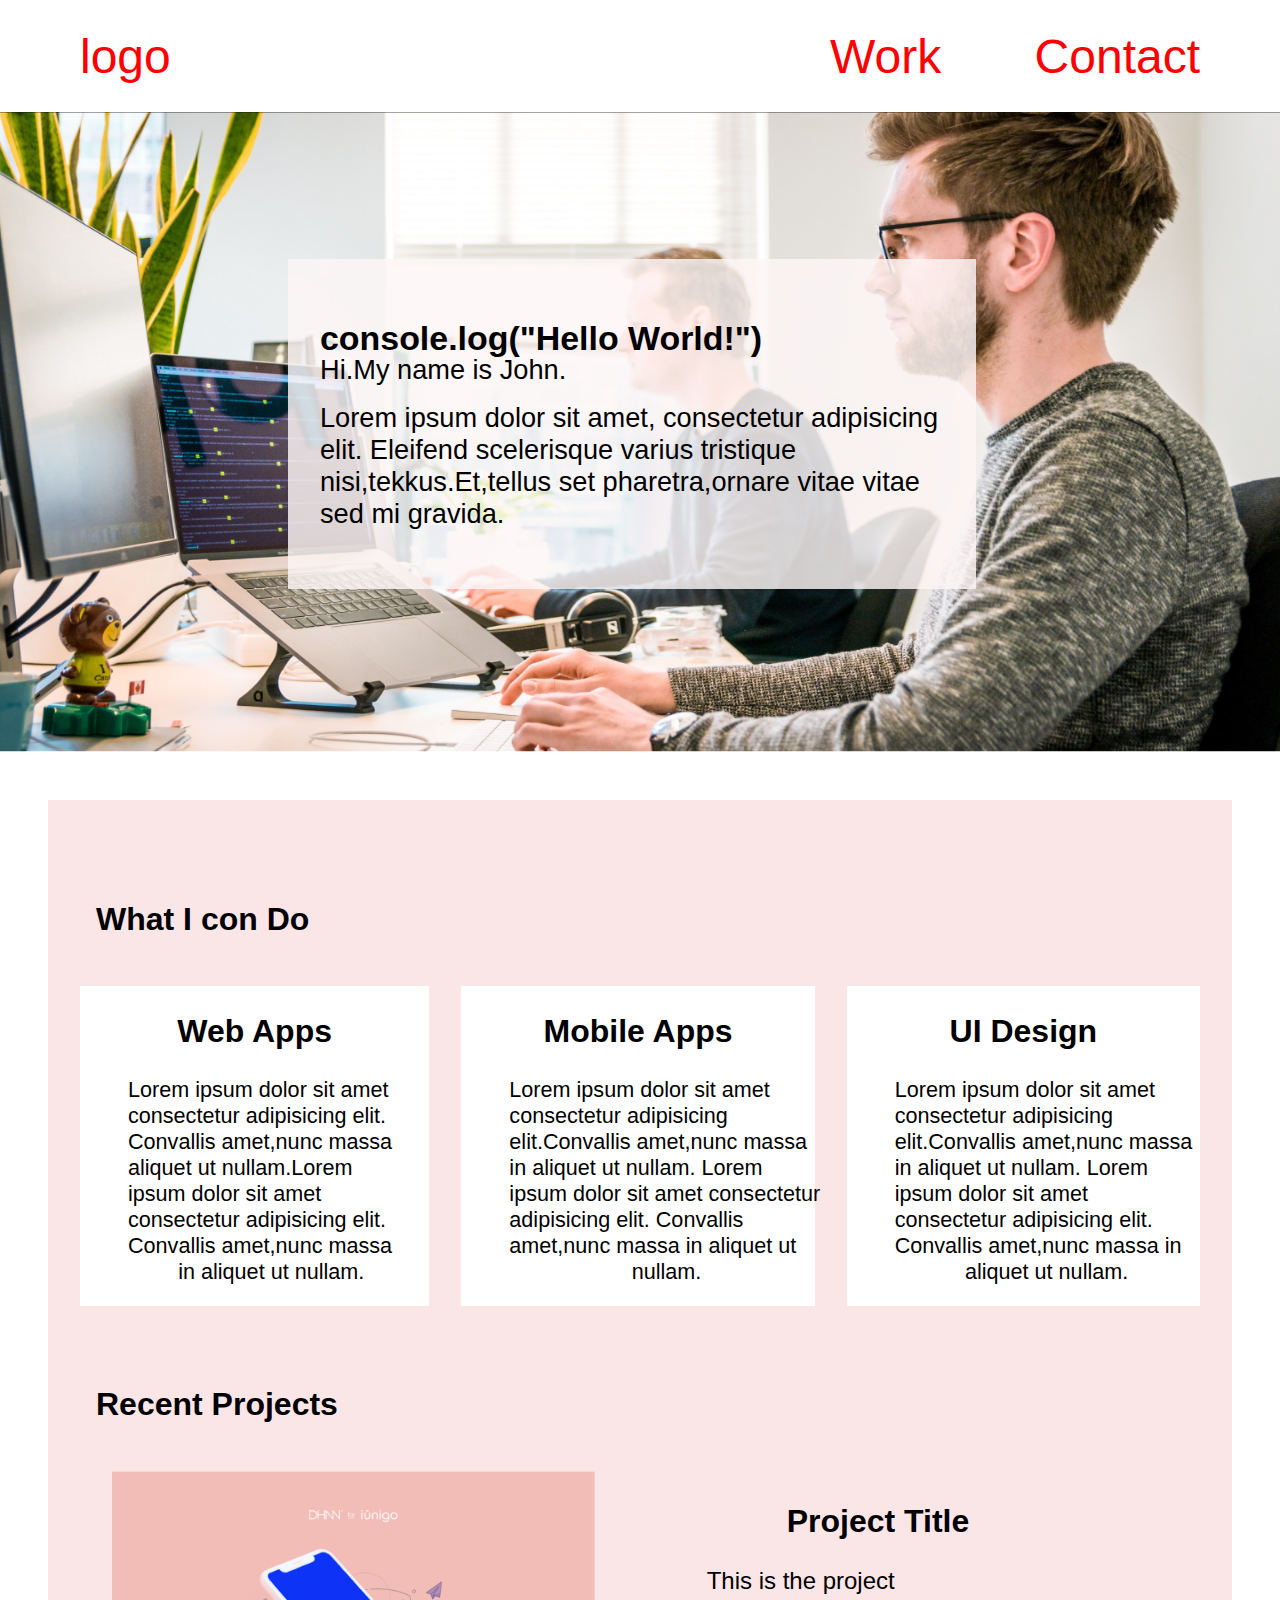
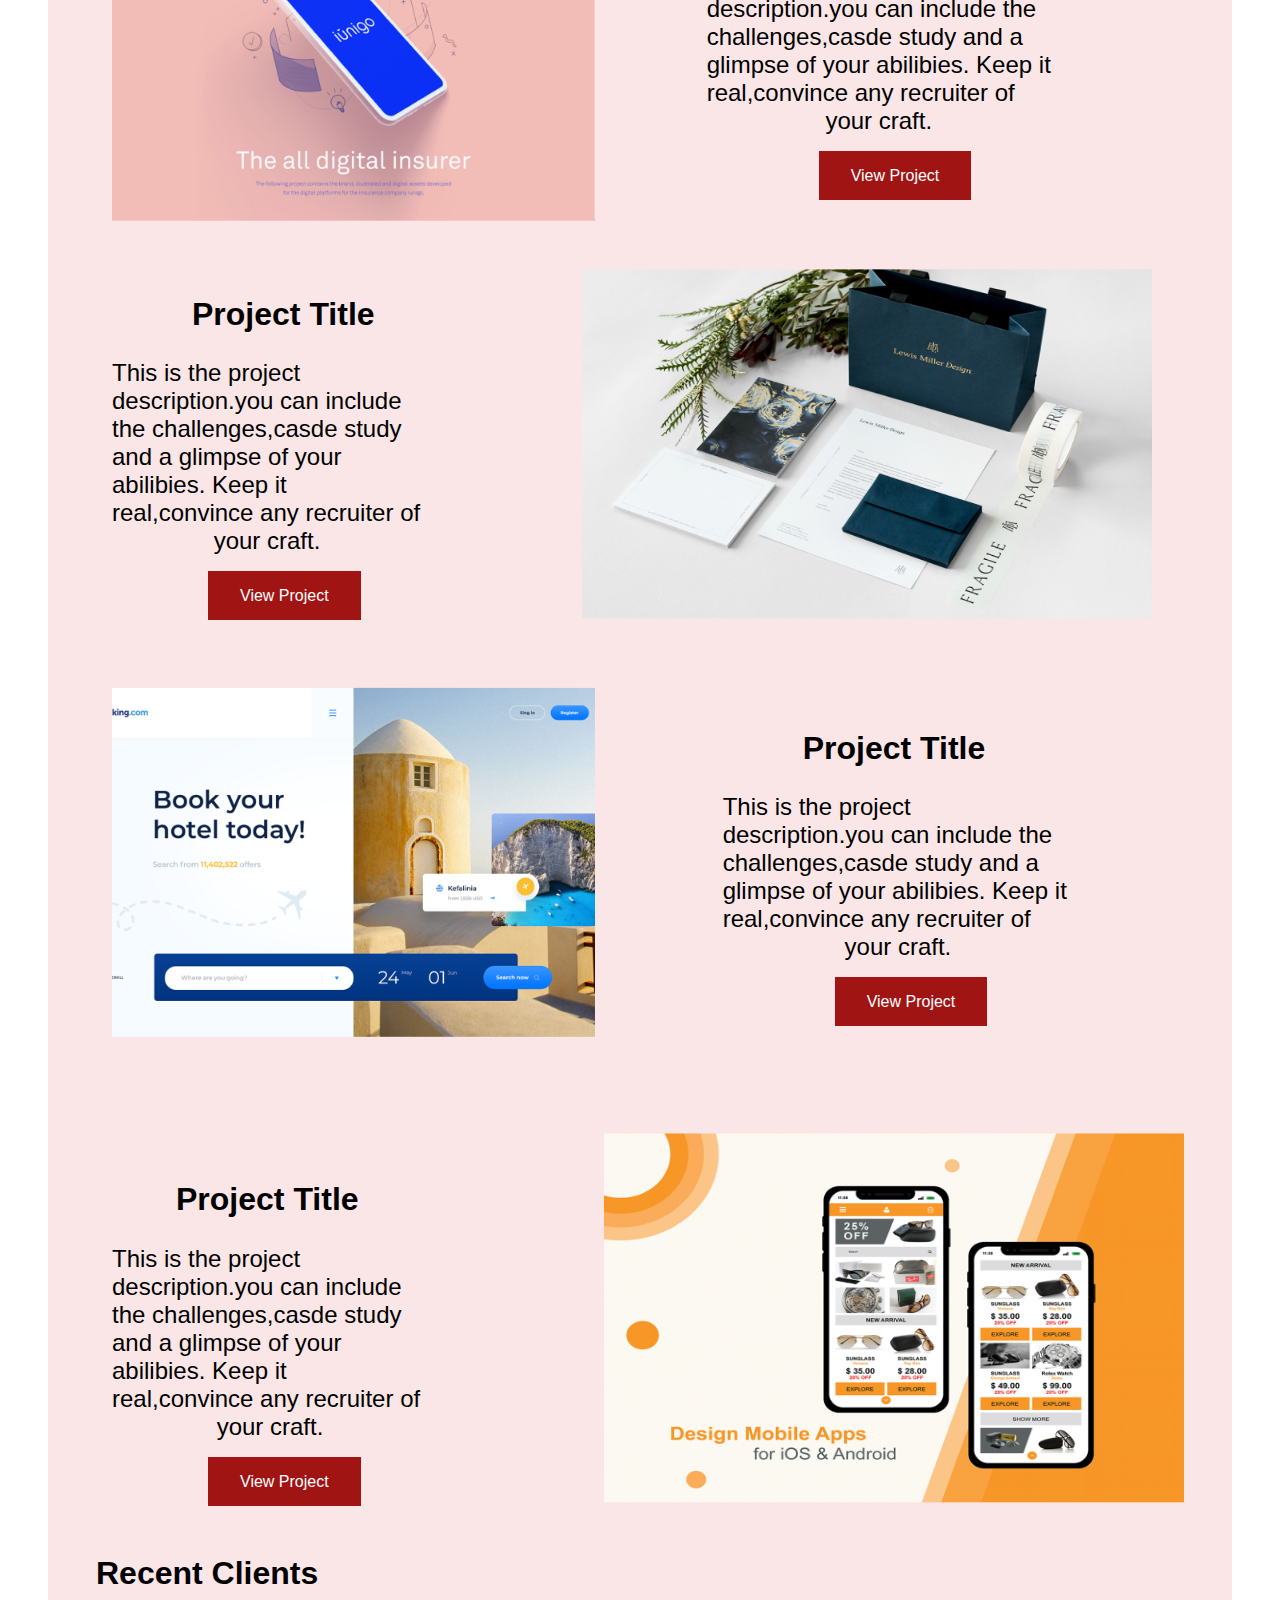
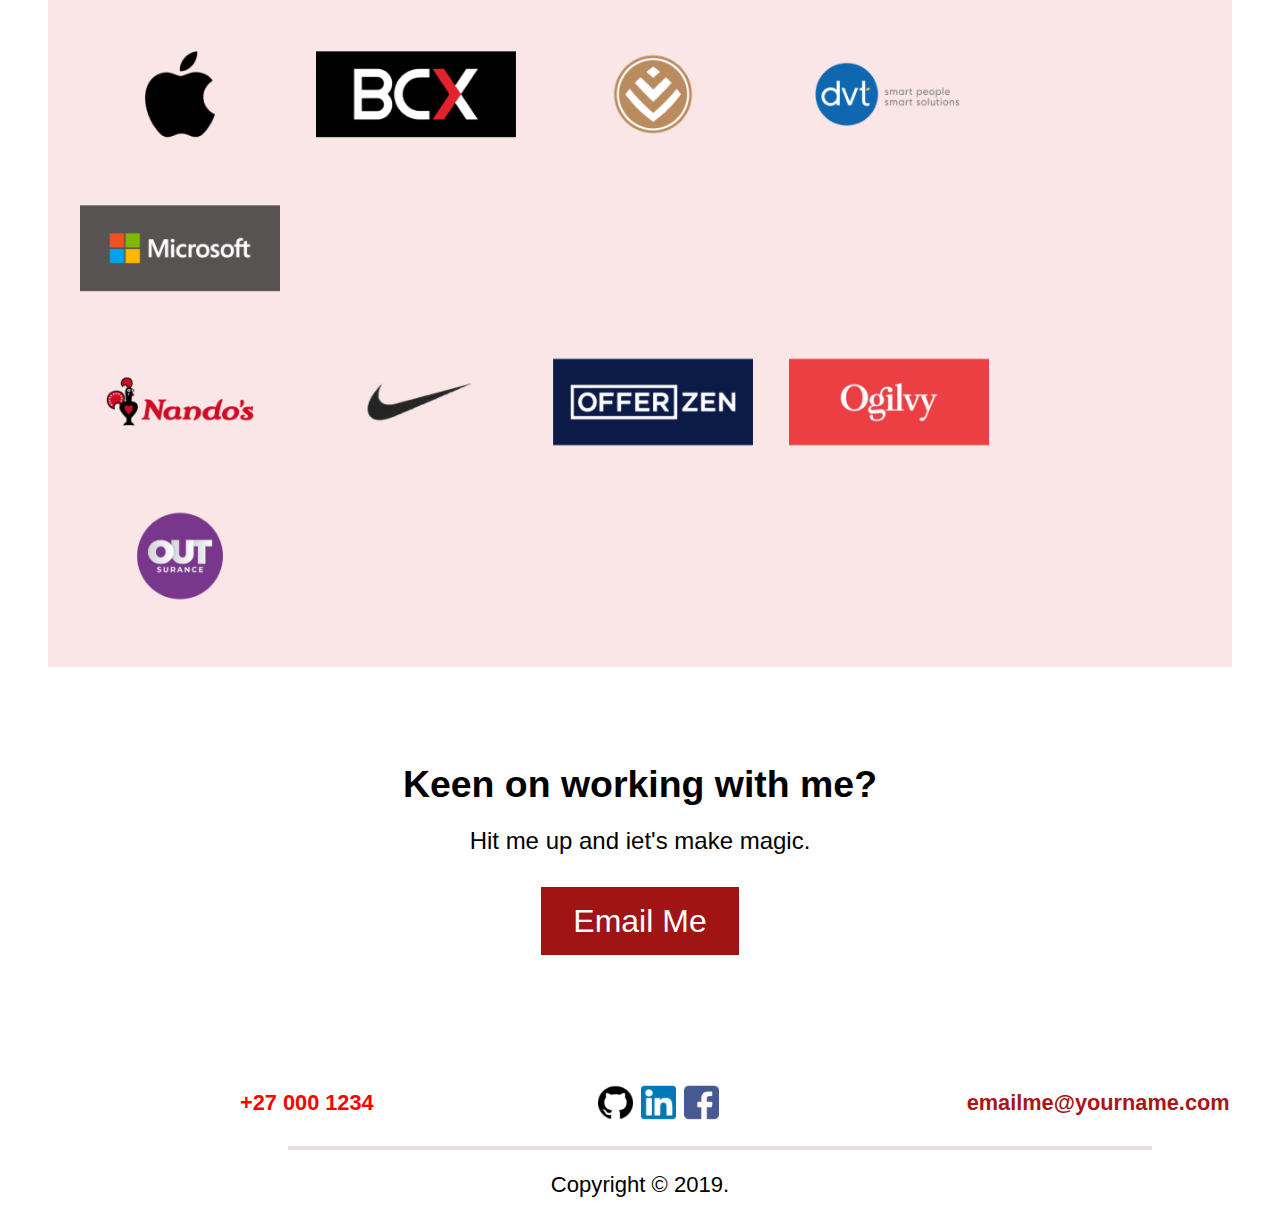
==== index1.html @ b9193171 "add this file" ====
<!DOCTYPE html>
<html lang="en">
  <head>
    <meta charset="UTF-8" />
    <meta name="viewport" content="width=device-width, initial-scale=1.0" />
    <title>hello world</title>
    <link rel="stylesheet" href="style.css" />
  </head>
  <body>
    <header>
      <li><a href="#" class="home1" id="logo">logo</a></li>
      <div class="main-header">
        <li>
          <a href="#" class="links">Work</a>
          <a href="#" class="links">Contact</a>
        </li>
      </div>
    </header>

    <section>
      <div class="box">
        <h2 class="content">console.log("Hello World!")</h2>
        <p class="john">Hi.My name is John.</p>
        <p>
          Lorem ipsum dolor sit amet, consectetur adipisicing elit. Eleifend
          scelerisque varius tristique nisi,tekkus.Et,tellus set pharetra,ornare
          vitae vitae sed mi gravida.
        </p>
      </div>
    </section>
    <div class="main2-clour">
      <div class="main-color">
        <div class="main3">
          <h1>What I con Do</h1>
        </div>

        <div class="value1">
          <div class="column-1">
            <h2>Web Apps</h2>
            <p>
              Lorem ipsum dolor sit amet consectetur adipisicing elit. Convallis
              amet,nunc massa aliquet ut nullam.Lorem ipsum dolor sit amet
              consectetur adipisicing elit. Convallis amet,nunc massa in aliquet
              ut nullam.
            </p>
          </div>

          <div class="column-2">
            <h2>Mobile Apps</h2>
            <p>
              Lorem ipsum dolor sit amet consectetur adipisicing elit.Convallis
              amet,nunc massa in aliquet ut nullam. Lorem ipsum dolor sit amet
              consectetur adipisicing elit. Convallis amet,nunc massa in aliquet
              ut nullam.
            </p>
          </div>

          <div class="column-3">
            <h2>UI Design</h2>
            <p>
              Lorem ipsum dolor sit amet consectetur adipisicing elit.Convallis
              amet,nunc massa in aliquet ut nullam. Lorem ipsum dolor sit amet
              consectetur adipisicing elit. Convallis amet,nunc massa in aliquet
              ut nullam.
            </p>
          </div>
        </div>

        <h2 class="content4">Recent Projects</h2>
        <div class="oppo">
          <img src="./Project Img.png" alt="" height="350px" width="560px" />
          <div class="column-4">
            <h2 class="pro1">Project Title</h2>
            <p class="p4">
              This is the project description.you can include the
              challenges,casde study and a glimpse of your abilibies. Keep it
              real,convince any recruiter of your craft.
            </p>
            <a href="#" class="button1" id="btn">View Project</a>
          </div>
        </div>

        <div class="content5">
          <div class="column-5">
            <h2 class="pro2">Project Title</h2>
            <p class="p5">
              This is the project description.you can include the
              challenges,casde study and a glimpse of your abilibies. Keep it
              real,convince any recruiter of your craft.
            </p>
            <a href="#" class="button2">View Project</a>
          </div>
          <div class="img3">
            <img src="./Project Img2.png" height="350px" width="570px" />
          </div>
        </div>

        <div class="content6">
          <img src="./Project Img3.png" height="350px" width=570px" />
          <div class="column-6">
            <h2 class="pro3">Project Title</h2>
            <p class="p6">
              This is the project description.you can include the
              challenges,casde study and a glimpse of your abilibies. Keep it
              real,convince any recruiter of your craft.
            </p>
            <a href="#" class="button3">View Project</a>
          </div>
        </div>

        <div class="content7">
          <div class="column-7">
            <h2 class="pro4">Project Title</h2>
            <p class="p7">
              This is the project description.you can include the
              challenges,casde study and a glimpse of your abilibies. Keep it
              real,convince any recruiter of your craft.
            </p>
            <a href="#" class="button4">View Project</a>
          </div>

          <div class="img4">
            <img src="./Project Img5.png" height="370px" width="580px" />
          </div>
        </div>
        <div class="ent">
          <h2>Recent Clients</h2>
          <div class="rect">
            <img
              class="apple"
              src="./Rectangle 9.png"
              height="150px"
              width="200px"
            />
            <img
              class="apple"
              src="./Rectangle 10.png"
              height="150px"
              width="200px"
            />
            <img
              class="apple"
              src="./Rectangle 11.png"
              height="150px"
              width="200px"
            />
            <img
              class="apple"
              src="./Rectangle 12.png"
              height="150px"
              width="200px"
            />
            <img
              class="apple"
              src="./Rectangle 13.png"
              height="150px"
              width="200px"
            />

            <div class="nando">
              <img
                class="angle"
                src="./Rectangle 14.png"
                height="150px"
                width="200px"
              />
              <img
                class="angle"
                src="./Rectangle 15.png"
                height="150px"
                width="200px"
              />
              <img
                class="angle"
                src="./Rectangle 16.png"
                height="150px"
                width="200px"
              />
              <img
                class="angle"
                src="./Rectangle 17.png"
                height="150px"
                width="200px"
              />
              <img
                class="angle"
                src="./Rectangle 18.png"
                height="150px"
                width="200px"
              />
            </div>
          </div>
        </div>
      </div>

      <div class="ent2"></div>
    </div>
    <div class="me">
      <h3 class="keen">Keen on working with me?</h3>
      <p class="magic">Hit me up and iet's make magic.</p>
      <div><a href="#" class="button5">Email Me</a></div>
    </div>

    <footer>
      <div class="end">
        <p class="num">+27 000 1234</p>
        <img class="anil" src="./Github.png" height="35px" width="35px" />
        <img class="anil" src="./linkedin.png" height="35px" width="35px" />
        <img class="anil" src="./facebook.png" height="35px" width="35px" />
        <a href="#" class="mail"> emailme@yourname.com </a>
      </div>
    </footer>

    <div class="order">
      <hr class="new" />
    </div>
    <div class="right"><p>Copyright © 2019.</p></div>

    <!-- <button id="send">click me</button> -->

    <script src="main.js"></script>
  </body>
</html>
---- style.css ----
body {
  margin: 0;
  font-family: sans-serif;
  overflow-x: hidden;
}

header {
  display: flex;
  font-size: 3rem;
  justify-content: space-between;
  align-items: center;
  list-style-type: none;
  border-color: oldlace;
  height: 7rem;
  box-shadow: 0 8px 0px 0px #000;
}

.home1 {
  text-decoration: none;
  padding-left: 5rem;
  color: rgb(255, 0, 0);
}

.main-header .links {
  padding-right: 5rem;
  text-decoration: none;
  color: rgb(255, 0, 0);
  display: inline-flex;
}
.box {
  margin-top: -1rem;
  margin-left: 18rem;
  margin-right: 19rem;
  background-color: rgba(252, 245, 245, 0.829);
  padding: 2rem;
}
.box h2 {
  font-size: 212%;
}
.box .john {
  margin-block: -2rem;
}
.box p {
  font-size: 170%;
  margin-top: 3rem;
}

section {
  height: 40rem;
  display: flex;
  align-items: center;
  background-size: 100% 100%;
  background-image: url(./mahi.jpg);
}
.main-color {
  background-color: #fae6e6;
  margin: 3rem;
}

.main3 {
  padding: 5rem 0 0 0;
  margin-bottom: 2rem;
}

.column-1 {
  margin-left: 2rem;
  background-color: white;
  text-align-last: center;
}
.column-1 h2 {
  font-size: 2rem;
}
.column-1 p {
  width: 82%;
  margin-left: 3rem;
  font-size: 135%;
}

.column-2 {
  background-color: white;
  margin-left: 2rem;
  text-align-last: center;
}
.column-2 h2 {
  font-size: 2rem;
}
.column-2 p {
  width: 89%;
  margin-left: 3rem;
  font-size: 135%;
}

.column-3 {
  background-color: white;
  margin-left: 2rem;
  margin-right: 2rem;
}
.column-3 h2 {
  font-size: 2rem;
}
.column-3 p {
  width: 86%;
  margin-left: 3rem;
  font-size: 135%;
}
.value1 {
  display: flex;
  margin-top: 3rem;
  text-align-last: center;
}

.main-content {
  margin: 2rem 0 0 4rem;
}

.content4 {
  font-size: 2rem;
  margin-top: 5rem;
  margin-left: 3rem;
}
h1 {
  padding-left: 3rem;
}
.oppo {
  margin-left: 4rem;
  margin-top: 3rem;
  display: flex;
}
.column-4 {
  margin: 2rem 0 0 0;
}
.column-5 {
  margin-left: -1rem;
  margin-top: -2rem;
  margin-right: 4rem;
}
.p4 {
  margin-left: 7rem;
  margin-bottom: 2rem;
  width: 54%;
  font-size: 1.5rem;
  text-align-last: center;
}
.p5 {
  margin-left: 5rem;
  margin-right: 8rem;
  margin-bottom: 2rem;
  font-size: 1.5rem;
  text-align-last: center;
}
.column-6 {
  margin-top: 1rem;
}
.p6 {
  text-align-last: center;
  margin-left: 8rem;
  margin-right: 7rem;
  font-size: 1.5rem;
  margin-bottom: 2rem;
  width: 55%;
}
.p7 {
  margin-left: 4rem;
  margin-right: 11rem;
  text-align-last: center;
  font-size: 1.5rem;
  margin-bottom: 2rem;
}
.pro1 {
  padding-left: 12rem;
  font-size: 2rem;
  margin-top: 0;
}
.pro2 {
  padding-left: 10rem;
  font-size: 2rem;
}
.pro3 {
  padding-left: 13rem;
  font-size: 2rem;
}
.pro4 {
  padding-left: 8rem;
  font-size: 2rem;
  margin-top: 3rem;
}

.img4 {
  margin-right: -2rem;
}
.button1 {
  text-decoration: none;
  color: white;
  background-color: rgb(161, 20, 20);
  padding: 1rem 2rem;
  margin-left: 14rem;
}
.button2 {
  text-decoration: none;
  color: white;
  background-color: rgb(161, 20, 20);
  padding: 1rem 2rem;
  margin-left: 11rem;
}
.button3 {
  text-decoration: none;
  color: white;
  background-color: rgb(161, 20, 20);
  padding: 1rem 2rem;
  margin-left: 15rem;
}
.button4 {
  text-decoration: none;
  color: white;
  background-color: rgb(161, 20, 20);
  padding: 1rem 2rem;
  margin-left: 10rem;
}
.button5 {
  text-decoration: none;
  color: white;
  background-color: rgb(161, 20, 20);
  padding: 1rem 2rem;
}
.img3 {
  margin-top: -2rem;
  margin-left: -2rem;
}
.content5 {
  display: flex;
  margin-top: 5rem;
  margin-right: 5rem;
}
.content6 {
  display: flex;
  margin-top: 4rem;
  margin-left: 4rem;
}
.content7 {
  display: flex;
  margin-top: 6rem;
  margin-right: 5rem;
}
.angle {
  margin-right: 2rem;
}
.rect {
  margin-left: 2rem;
}
.apple {
  margin-right: 2rem;
}

.ent {
  padding-bottom: 2rem;
  margin-top: 3rem;
}
.ent h2 {
  padding-left: 3rem;
  font-size: 2rem;
}
.me {
  font-size: 2rem;
  text-align: center;
  margin-top: 6rem;
}
.magic {
  font-size: 1.5rem;
  margin-top: -1rem;
  margin-bottom: 3rem;
}
.end {
  display: flex;
  margin-top: 8rem;
  margin-left: 8rem;
  align-items: center;
}

.anil {
  margin-right: 0.5rem;
}
.num {
  margin-right: 14rem;
  margin-left: 7rem;
  color: red;
  font-weight: bold;
  font-size: 136%;
}

.mail {
  text-decoration: none;
  color: rgb(170, 22, 22);
  margin: 0 0 0 15rem;
  font-weight: bold;
  font-size: 136%;
}

.order {
  width: 54rem;
  margin-left: 18rem;
}

.new {
  border: 2px solid rgba(231, 221, 221, 0.993);
}
.right {
  font-size: 138%;
  margin-top: 1rem;
  clear: both;
  text-align: center;
}
@media screen and (max-width: 768px) {
  .oppo .content5 .content6 .content7 .rect ..value1 {
    flex-direction: column;
  }
}
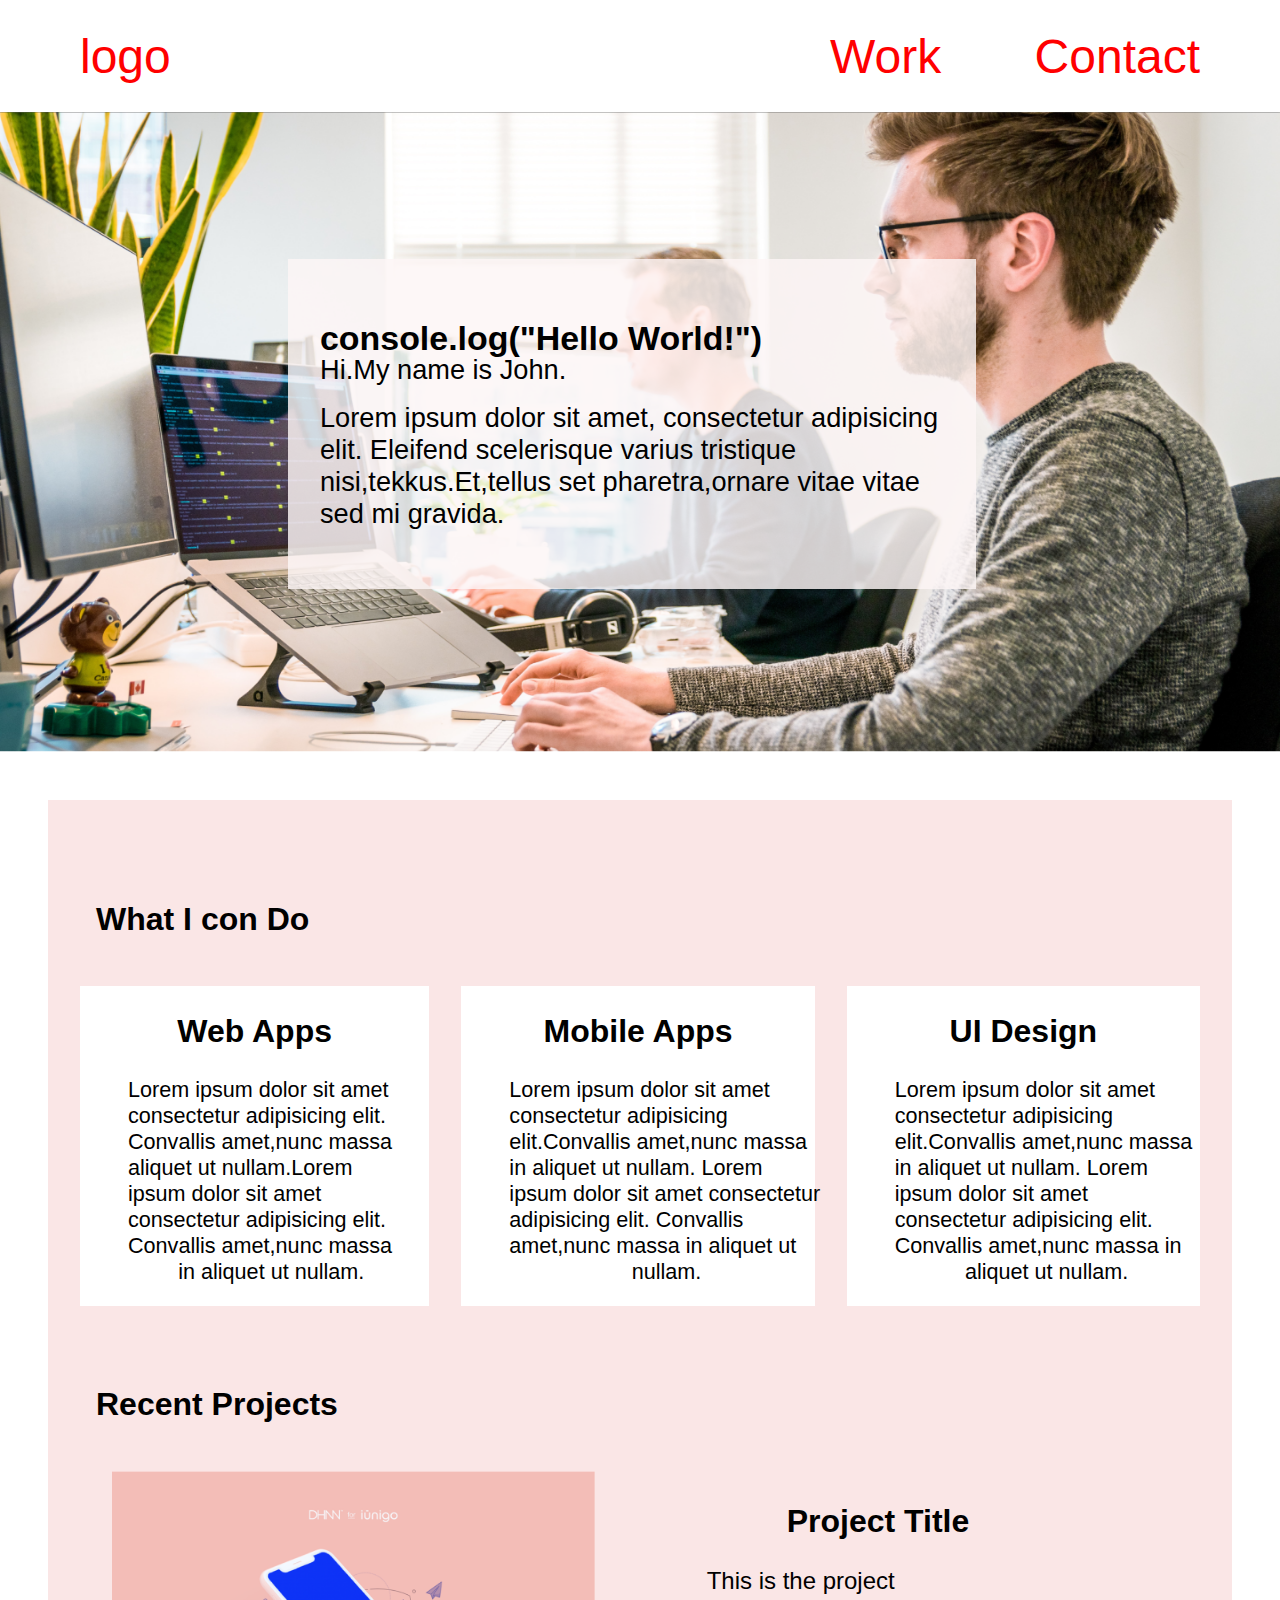
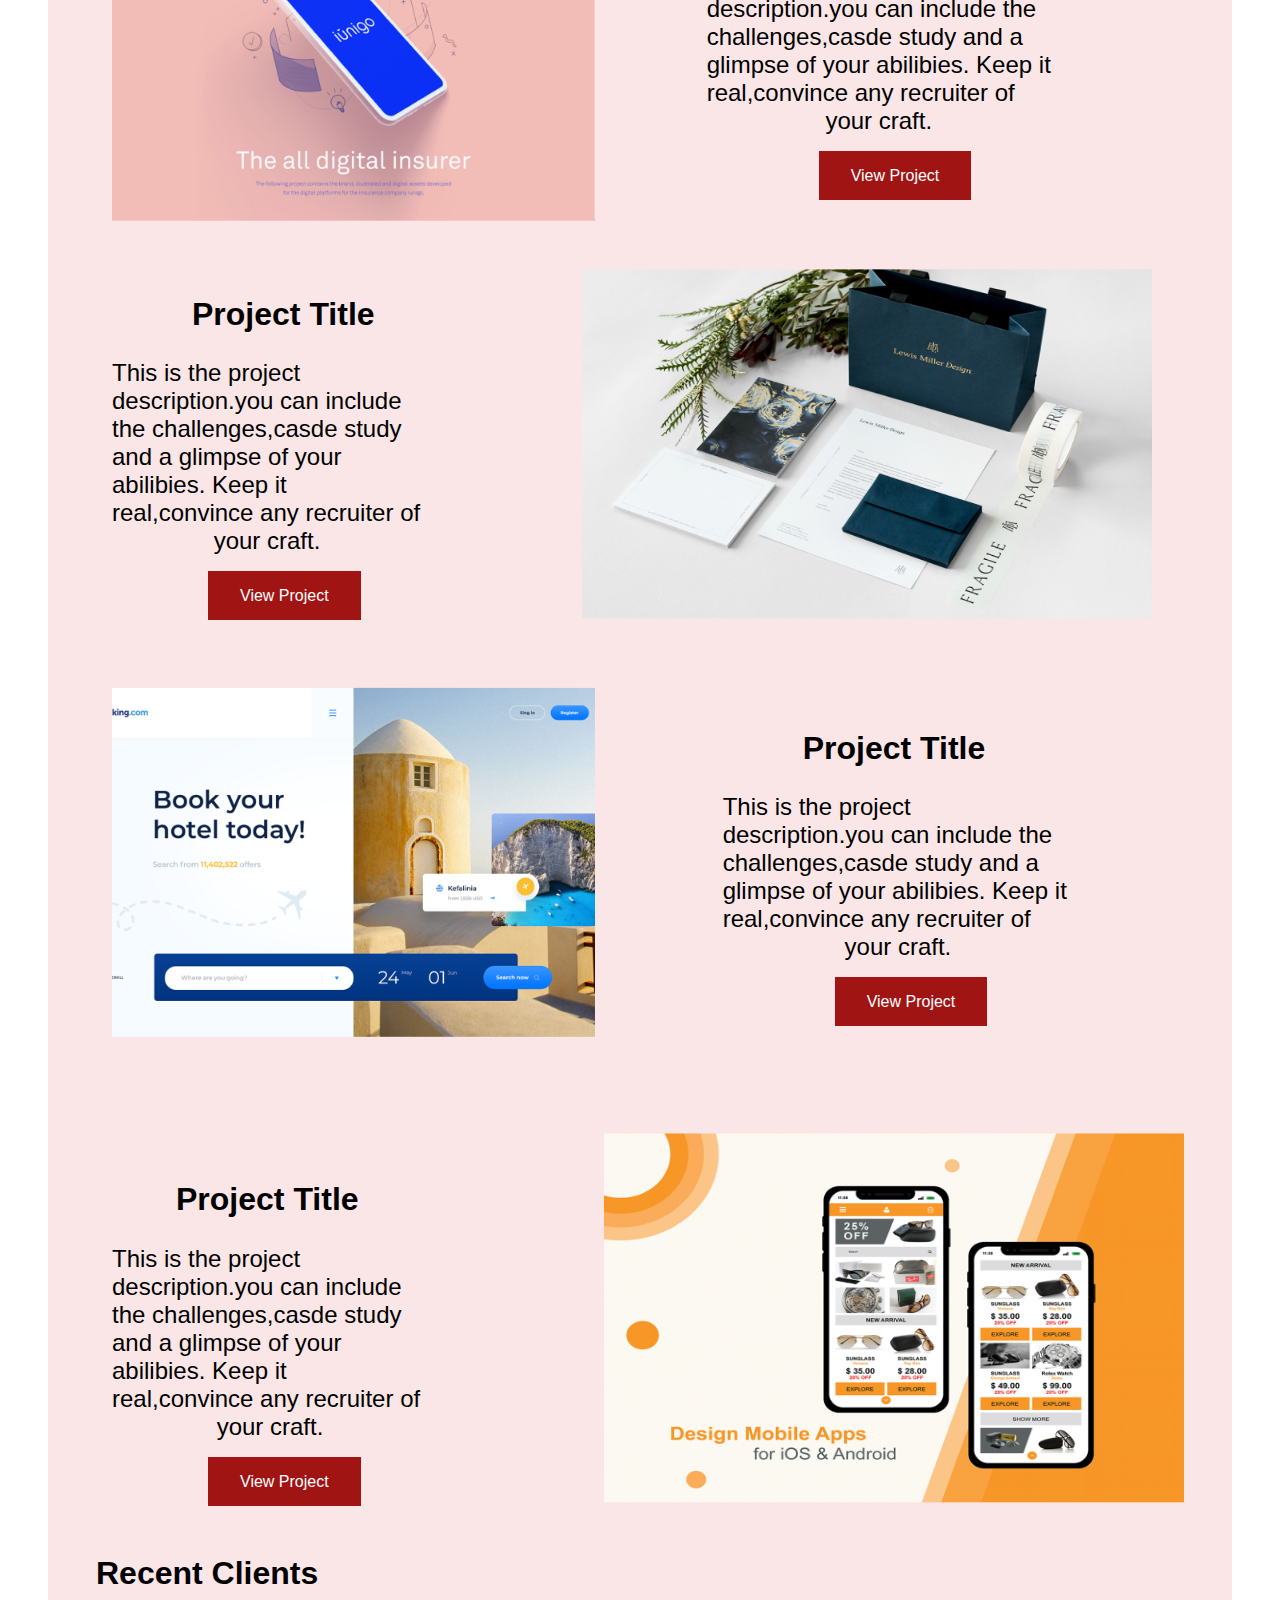
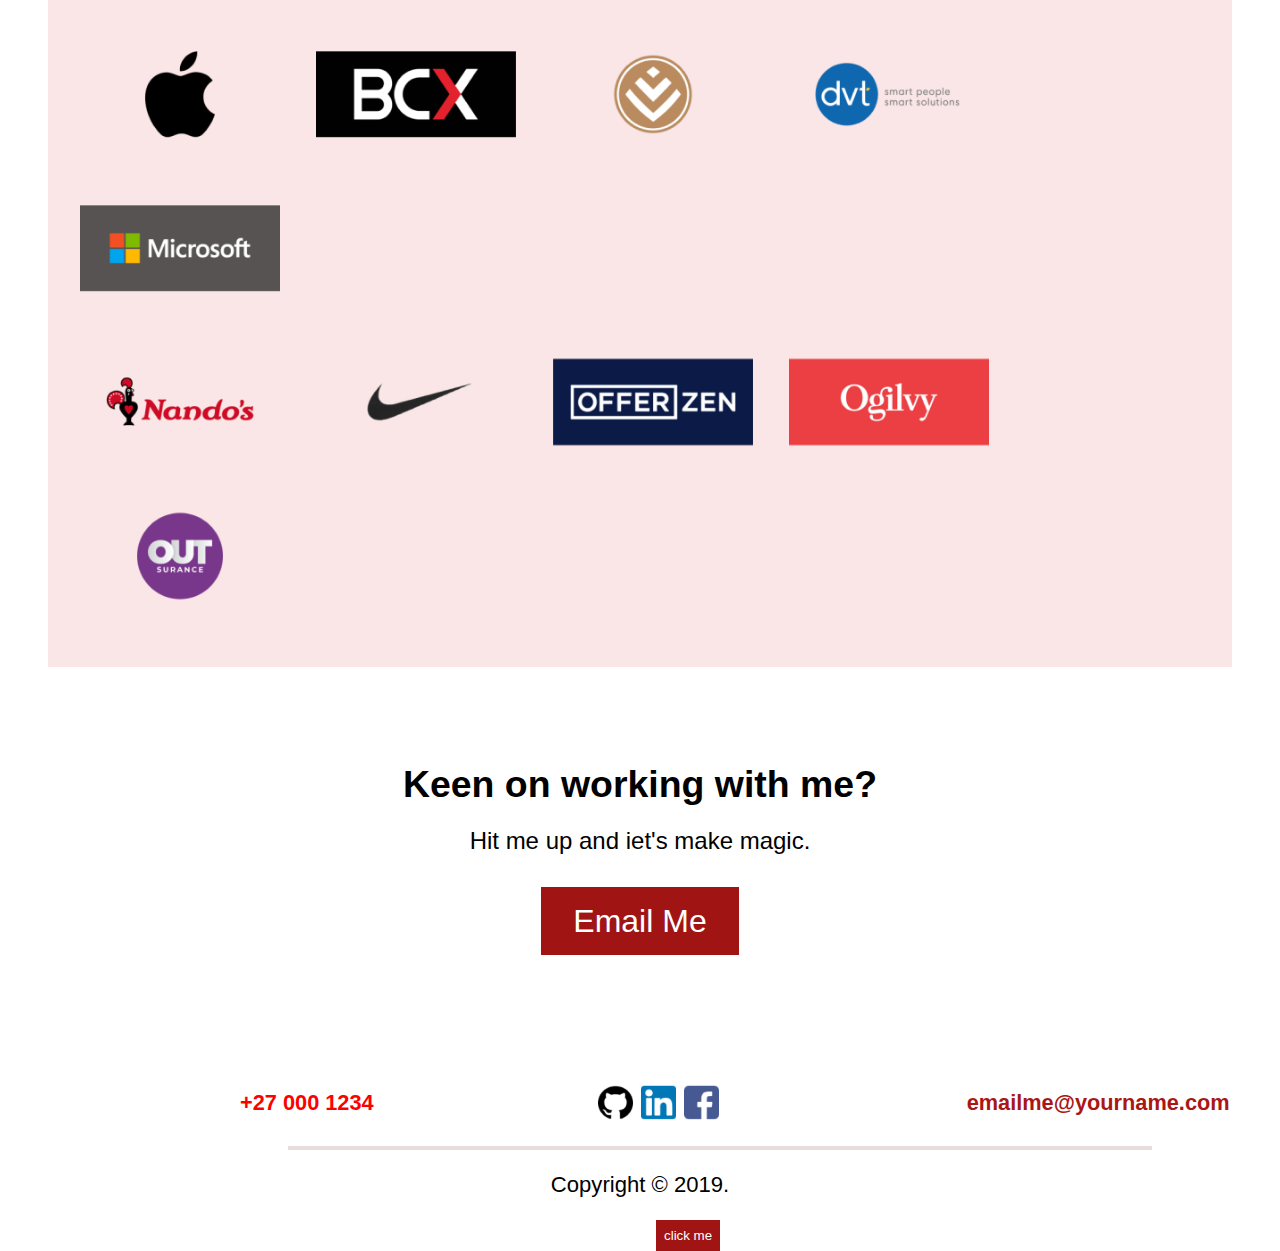
==== commit 57919006: "my change the css , html and js" ====
--- a/index1.html
+++ b/index1.html
@@ -11,7 +11,7 @@
       <li><a href="#" class="home1" id="logo">logo</a></li>
       <div class="main-header">
         <li>
-          <a href="#" class="links">Work</a>
+          <a href="#" class="links" id="link">Work</a>
           <a href="#" class="links">Contact</a>
         </li>
       </div>
@@ -216,7 +216,7 @@
     </div>
     <div class="right"><p>Copyright © 2019.</p></div>
 
-    <!-- <button id="send">click me</button> -->
+    <button id="send">click me</button>
 
     <script src="main.js"></script>
   </body>
--- a/style.css
+++ b/style.css
@@ -10,9 +10,9 @@
   justify-content: space-between;
   align-items: center;
   list-style-type: none;
-  border-color: oldlace;
   height: 7rem;
-  box-shadow: 0 8px 0px 0px #000;
+  box-shadow: 0 2px 5px 3px rgba(0, 0, 0, 68%);
+  min-width: 660px;
 }
 
 .home1 {
@@ -25,7 +25,6 @@
   padding-right: 5rem;
   text-decoration: none;
   color: rgb(255, 0, 0);
-  display: inline-flex;
 }
 .box {
   margin-top: -1rem;
@@ -309,8 +308,15 @@
   clear: both;
   text-align: center;
 }
+#send {
+  color: white;
+  background-color: rgb(161, 20, 20);
+  padding: 0.5rem;
+  margin-left: 41rem;
+  border: none;
+}
 @media screen and (max-width: 768px) {
-  .oppo .content5 .content6 .content7 .rect ..value1 {
+  .oppo .content5 .content6 .content7 .rect .value1 {
     flex-direction: column;
   }
 }
